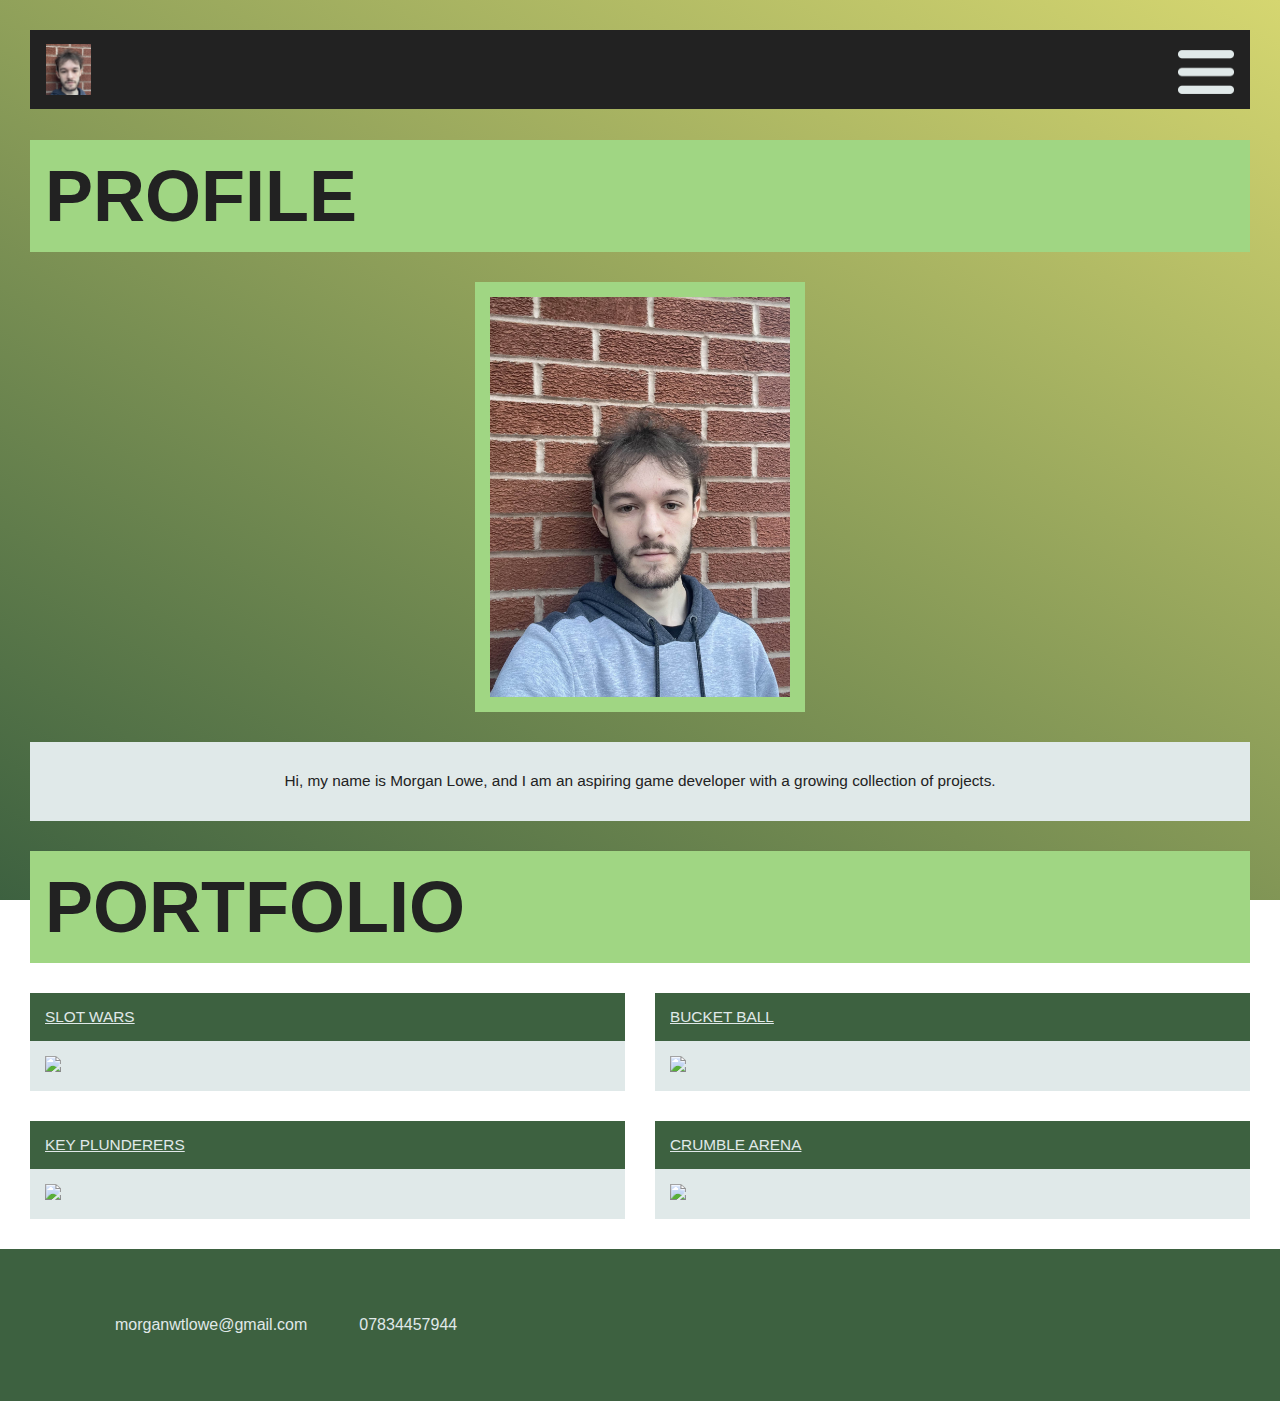
==== index.html @ dc3f0aab "commit 1" ====
<!DOCTYPE HTML>
<html>
    <head>
        <meta name="viewport" content="width=device-width, initial-scale=1.0">
        <link href="styles/PagesCSS.css" rel="stylesheet" type="text/css"/>
    </head>
    <body>
        <!-- Top Navigation Menu -->
        <div class="topnav">
            <a href="index.html" class="active"><img src="assets\pfp_crop.jpg" class="pfp-image"></a>
            <div id="myLinks">
                <a href = "Slot Wars.html"><u>SLOT WARS</u></a>
                <a href = "Bucket Ball.html"><u>BUCKET BALL</u></a>
                <a href = "Key Plunderers.html"><u>KEY PLUNDERERS</u></a></a>
                <a href = "Crumble Arena.html"><u>CRUMBLE ARENA</u></a>
            </div>

            <script>
                function myFunction() {
                  var x = document.getElementById("myLinks");
                  if (x.style.display === "block") {
                    x.style.display = "none";
                  } else {
                    x.style.display = "block";
                  }
                }
            </script>

            <a href="javascript:void(0);" class="icon" onclick="myFunction()">
                <img src="assets\logos\three-horizontal-lines-icon.png" class="nav-burger">
            </a>
        </div>
    
        <header class="page-top">
            <h>PROFILE</h>
        </header>
        <div class="profile-box" style="display: flex;">
            <img src="assets\pfp.jpg" class="profile-pic">
        </div>
        <div class="text-box-profile">
            <p>Hi, my name is Morgan Lowe, and I am an aspiring game developer with a growing collection of projects.</p>
        </div>
        <header>
            <h>PORTFOLIO</h>
        </header>
        <div class="article-container">
            <div class="menu-box" style="float: left;">
                <a href="Slot Wars.html">
                    <p>SLOT WARS</p>
                    <img src="assets/videos/Slot Wars Gameplay GIF.gif" class="menu-image"></img>
                </a>
            </div>
            <div class="menu-box" style="float: right;">
                <a href="Bucket Ball.html">
                    <p>BUCKET BALL</p>
                    <img src="assets\videos\Bucket Ball Gameplay GIF.gif" class="menu-image"></img>
                </a>
            </div>
            <div class="menu-box" style="float: left; margin-top: 30px;">
                <a href="Key Plunderers.html">
                    <p>KEY PLUNDERERS</p>
                    <img src="assets/videos\Key Plunderers Gameplay GIF.gif" class="menu-image"></img>
                </a>
            </div>
            <div class="menu-box" style="float: right; margin-top: 30px;">
                <a href="Crumble Arena.html">
                    <p>CRUMBLE ARENA</p>
                    <img src="assets/videos/Crumble Arena Gameplay GIF.gif" class="menu-image"></img>
                </a>
            </div>
        </div>
        <div class="footer-tab">
            <table>
                <tr>
                    <td>
                        <p>morganwtlowe@gmail.com</p>
                    </td>
                    <td>
                        <p>07834457944</p>
                    </td>
                </tr>
            </table>
        </div>
    </body>
</html>
---- styles/PagesCSS.css ----
@font-face {
    font-family: Gabarito;
    src: url(Gabarito-VariableFont_wght.ttf) format('ttf');
}

.page-top {
    margin-top: 140px;
}

body {
    height: 100%;
    margin: 0;
    background-attachment: fixed;
    background-image: linear-gradient(30deg, #3d6140, #d5d670);
    color: #222222;
    font-family: Gabarito, "Trebuchet MS", sans-serif;
    font-size: 1.2vw;
    font-weight: 400;
}

body > * { /* All elements of body */
    margin: 30px;
}
  
.topnav {
    position: fixed;
    top: 30px;
    right: 30px;
    left: 30px;
    margin: 0;
    z-index: 999;
    overflow: hidden;
    min-width: 90px;
    background-color: #222222;
}

a.active {
    background-color: #222222;
}
  
.topnav #myLinks {
    display: none;
}
  
.topnav a {
    color: #e0e9e9;
    padding: 14px 16px;
    text-decoration: none;
    font-size: 17px;
    display: block;
}
  
.topnav a.icon {
    background: #222222;
    display: block;
    position: absolute;
    right: 0;
    top: 0;
}
  
.topnav a:hover, .topnav .active:hover{
    background-color: #aaaaaa;
}

.nav-burger {
    height: 56px;
}

.pfp-image {
    display: block;
    width: 45px;
    height: auto;
}

.profile-box {
    margin: auto;
    width: 50%;
    max-width: 300px;
    background-color: #a0d683;
    padding: 15px;
}

.profile-pic {
    width: 100%;
}

header {
    font-size: 72px;
    font-weight: 900;
    background-color: #a0d683;
    padding: 15px;
}

header p {
    font-size: 30px;
    font-weight: 400;
}

#SWLogo {
    border-radius: 15px;
    background-color: #222222;
    padding: 10px;
    width: 300px;
}

.article-container {
    overflow: auto;
}

.text-box, .canvas-box, .photo-box {
    background-color: #e0e9e9;
    color: #222222;
    width: calc((100% - 90px)/2);
    height: 500px;
    display: inline;
    padding: 15px;
}

.text-box-profile {
    background-color: #e0e9e9;
    color: #222222;
    display: block;
    padding: 15px;
    text-align: center;
}

.text-box > p {
    margin: 0;
    vertical-align: middle;
}

#more-text {
    display: none;
}

.canvas-box {
    position: static;
    display: grid;
}

.photo-box {
    display: flexbox;
}

.canvas-box p, .photo-box p{
    color:#e0e9e9;
    background-color: #222222;
    font-size: 1vw;
    margin: 0;
    padding: 5px 15px 5px 15px;
    display: inline;
    position: absolute;
}

.photo-box > img {
    display: block;
    margin: auto;
    margin-top: 30px;
    padding: 15px;
    width: 270px;
    height: auto;
}

canvas {
    top: 0;
    left: 0;
}

#btn {
    background-color: #a0d683;
    font-family: Gabarito, "Trebuchet MS", sans-serif;
    font-size: 20px;
    font-weight: 500;
    color: #222222;
    border: none;
}

#btn:hover {
    background-color: #3d6140;
}

.game-video {
    padding: 15px;
    background-color: #e0e9e9;
}

video {
    max-width: 1200px;
    display: grid;
    place-self: center;
}

.software-list {
    background-color: #e0e9e9;
    text-align: center;
    height: 100%;
}

.software-img {
    height: 150px;
}

.software-list > ul {
    padding: 15px;
    margin: 0;
    overflow: hidden;
    list-style-type: none;
    display: inline-block;
    height: 100%;
}

.software-list > ul > li {
    float: left;
    padding: 0 15px 0 15px;
    height: 100%;
    font-size: 10px;
    color: #222222;
}

.footer-tab {
    background-color: #3d6140;
    color: #e0e9e9;
    margin: 0;
    font-size: 16px;
}

.footer-tab > table {
    position: relative;
    left: 5%;
    right: 5%;
    border-spacing: 50px;
}

.menu-box {
    background-color: #e0e9e9;
    color: #222222;
    width: calc((100% - 30px)/2);
    max-width: 700px;
    display: inline-block;
    overflow: hidden;
    transition: all;
    transition-duration: 1s;
}

.menu-box > a {
    margin: 0;
    text-decoration: underline;
    text-decoration-color: #e0e9e9;
}

.menu-box > a > p {
    margin: 15px;
    padding: 15px;
    margin: 0;
    background-color: #3d6140;
    color: #e0e9e9;
}

.menu-image {
    width: calc(100% - 30px);
    height: auto;
    padding: 15px;
}
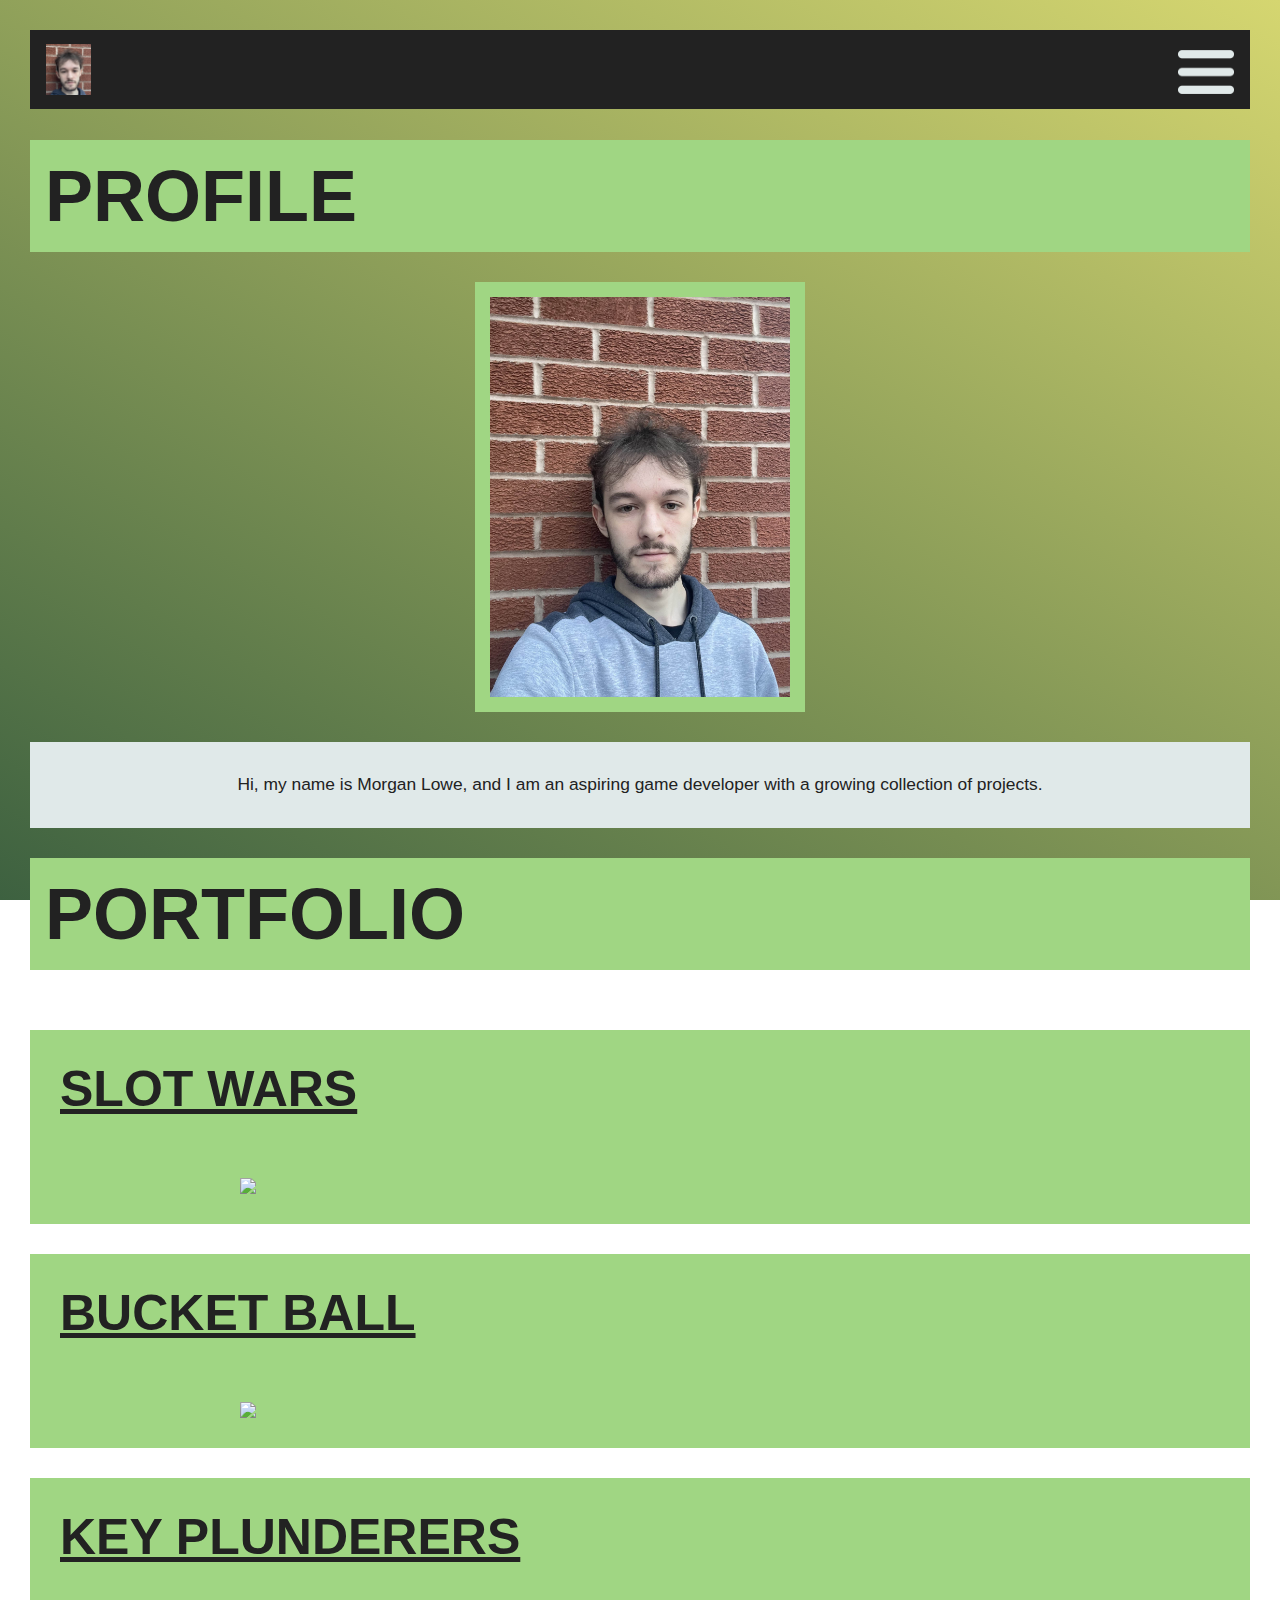
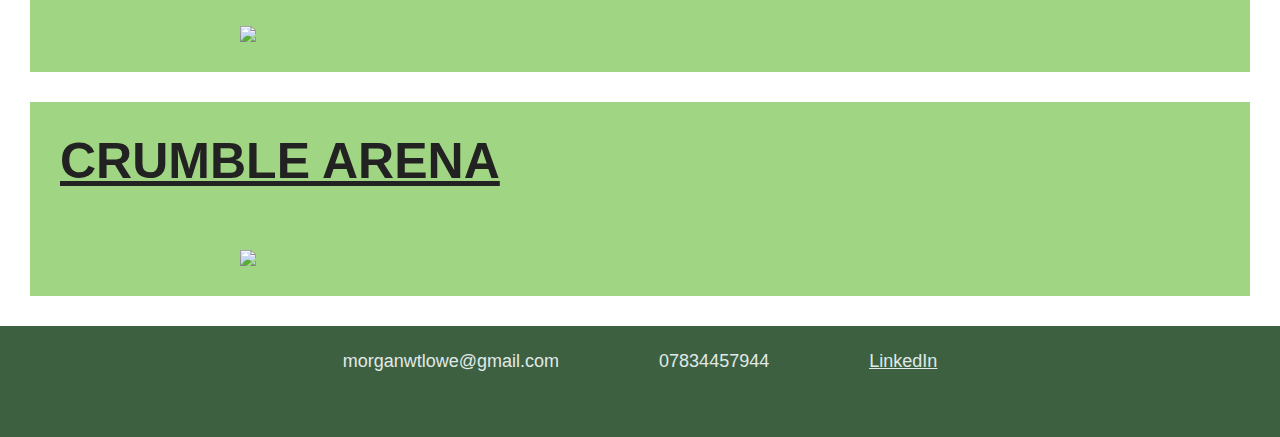
==== commit 438d4497: "commit 8" ====
--- a/index.html
+++ b/index.html
@@ -43,43 +43,45 @@
         <header>
             <h>PORTFOLIO</h>
         </header>
-        <div class="article-container">
-            <div class="menu-box" style="float: left;">
+        <div class="game-container">
+            <div class="menu-box">
                 <a href="Slot Wars.html">
                     <p>SLOT WARS</p>
-                    <img src="assets/videos/Slot Wars Gameplay GIF.gif" class="menu-image"></img>
+                    <img src="assets/videos/Slot Wars GameplayGIF.gif" class="menu-image"></img>
                 </a>
             </div>
-            <div class="menu-box" style="float: right;">
+            <div class="menu-box" style="margin-top: 30px;">
                 <a href="Bucket Ball.html">
                     <p>BUCKET BALL</p>
-                    <img src="assets\videos\Bucket Ball Gameplay GIF.gif" class="menu-image"></img>
+                    <img src="assets\videos\Bucket Ball GameplayGIF.gif" class="menu-image"></img>
                 </a>
             </div>
-            <div class="menu-box" style="float: left; margin-top: 30px;">
+            <div class="menu-box" style="margin-top: 30px;">
                 <a href="Key Plunderers.html">
                     <p>KEY PLUNDERERS</p>
-                    <img src="assets/videos\Key Plunderers Gameplay GIF.gif" class="menu-image"></img>
+                    <img src="assets/videos\Key Plunderers GameplayGIF.gif" class="menu-image"></img>
                 </a>
             </div>
-            <div class="menu-box" style="float: right; margin-top: 30px;">
+            <div class="menu-box" style="margin-top: 30px;">
                 <a href="Crumble Arena.html">
                     <p>CRUMBLE ARENA</p>
-                    <img src="assets/videos/Crumble Arena Gameplay GIF.gif" class="menu-image"></img>
+                    <img src="assets/videos/Crumble Arena GameplayGIF.gif" class="menu-image"></img>
                 </a>
+            </div>
             </div>
         </div>
         <div class="footer-tab">
-            <table>
-                <tr>
-                    <td>
-                        <p>morganwtlowe@gmail.com</p>
-                    </td>
-                    <td>
-                        <p>07834457944</p>
-                    </td>
-                </tr>
-            </table>
+            <ul>
+                <li>
+                    <p>morganwtlowe@gmail.com</p>
+                </li>
+                <li>
+                    <p>07834457944</p>
+                </li>
+                <li>
+                    <a href = "https://www.linkedin.com/in/morgan-lowe-9207ba2b8/"><u>LinkedIn</u></a>
+                </li>
+            </ul>
         </div>
     </body>
 </html>--- a/styles/PagesCSS.css
+++ b/styles/PagesCSS.css
@@ -14,7 +14,7 @@
     background-image: linear-gradient(30deg, #3d6140, #d5d670);
     color: #222222;
     font-family: Gabarito, "Trebuchet MS", sans-serif;
-    font-size: 1.2vw;
+    font-size: calc(11px + .5vw);
     font-weight: 400;
 }
 
@@ -92,7 +92,7 @@
 }
 
 header p {
-    font-size: 30px;
+    font-size: 28px;
     font-weight: 400;
 }
 
@@ -107,13 +107,68 @@
     overflow: auto;
 }
 
+.game-container {
+    display: inline-block;
+    width: calc(100% - 60px);
+}
+
+.menu-box {
+    font-size: 25px;
+    background-color: #a0d683;
+}
+
+.menu-box > a {
+    color: #222222;
+    font-size: 50px;
+    font-weight: 700;
+}
+
+.menu-box p {
+    padding: 30px;
+    margin: 0;
+}
+
+.menu-box img {
+    width: calc(100% - 60px);
+    max-width: 800px;
+    padding: 30px;
+    display: grid;
+    place-self: center;
+}
+
 .text-box, .canvas-box, .photo-box {
     background-color: #e0e9e9;
     color: #222222;
-    width: calc((100% - 90px)/2);
+    width: calc((50% - 45px));
     height: 500px;
-    display: inline;
-    padding: 15px;
+    display: grid;
+    padding: 15px;
+    min-width: 400px;
+}
+
+@media screen and (max-width: 970px) {
+    .text-box {
+      width: calc(100% - 30px);
+      font-size: calc(10px + 1.3vw);
+    }
+
+    .canvas-box, .photo-box{
+        width: calc(100% - 30px);
+        margin-top: 30px;
+    }
+}
+
+@media screen and (max-width: 700px) {
+    header {
+        font-size: 11vw;
+    }
+    header p {
+        font-size: 4vw;
+    }
+}
+
+.text-box {
+    float: left;
 }
 
 .text-box-profile {
@@ -133,32 +188,29 @@
     display: none;
 }
 
-.canvas-box {
+.canvas-box, .photo-box {
     position: static;
-    display: grid;
-}
-
-.photo-box {
-    display: flexbox;
+    float: right;
 }
 
 .canvas-box p, .photo-box p{
     color:#e0e9e9;
     background-color: #222222;
-    font-size: 1vw;
+    font-size: 12px;
     margin: 0;
     padding: 5px 15px 5px 15px;
     display: inline;
     position: absolute;
 }
 
-.photo-box > img {
+.photo-box img {
     display: block;
     margin: auto;
     margin-top: 30px;
     padding: 15px;
-    width: 270px;
-    height: auto;
+    width: calc(100% - 30px);
+    max-height: 400px;
+    object-fit: contain;
 }
 
 canvas {
@@ -200,7 +252,7 @@
     height: 150px;
 }
 
-.software-list > ul {
+.software-list > ul, .footer-tab > ul {
     padding: 15px;
     margin: 0;
     overflow: hidden;
@@ -212,52 +264,31 @@
 .software-list > ul > li {
     float: left;
     padding: 0 15px 0 15px;
-    height: 100%;
     font-size: 10px;
     color: #222222;
+}
+
+.software-list > ul > li > img {
+    width: 200px;
+    height: auto;
 }
 
 .footer-tab {
     background-color: #3d6140;
     color: #e0e9e9;
     margin: 0;
-    font-size: 16px;
-}
-
-.footer-tab > table {
-    position: relative;
-    left: 5%;
-    right: 5%;
-    border-spacing: 50px;
-}
-
-.menu-box {
-    background-color: #e0e9e9;
-    color: #222222;
-    width: calc((100% - 30px)/2);
-    max-width: 700px;
-    display: inline-block;
-    overflow: hidden;
-    transition: all;
-    transition-duration: 1s;
-}
-
-.menu-box > a {
-    margin: 0;
-    text-decoration: underline;
-    text-decoration-color: #e0e9e9;
-}
-
-.menu-box > a > p {
-    margin: 15px;
-    padding: 15px;
-    margin: 0;
-    background-color: #3d6140;
+    padding-bottom: 5px;
+    font-size: 18px;
+    text-align: center;
+}
+
+.footer-tab > ul > li{
+    float: left;
+    padding: 10px 50px 40px 50px;
+}
+
+.footer-tab > ul > li > a, .footer-tab > ul > li > p{
+    margin: 0;
     color: #e0e9e9;
 }
 
-.menu-image {
-    width: calc(100% - 30px);
-    height: auto;
-    padding: 15px;
-}